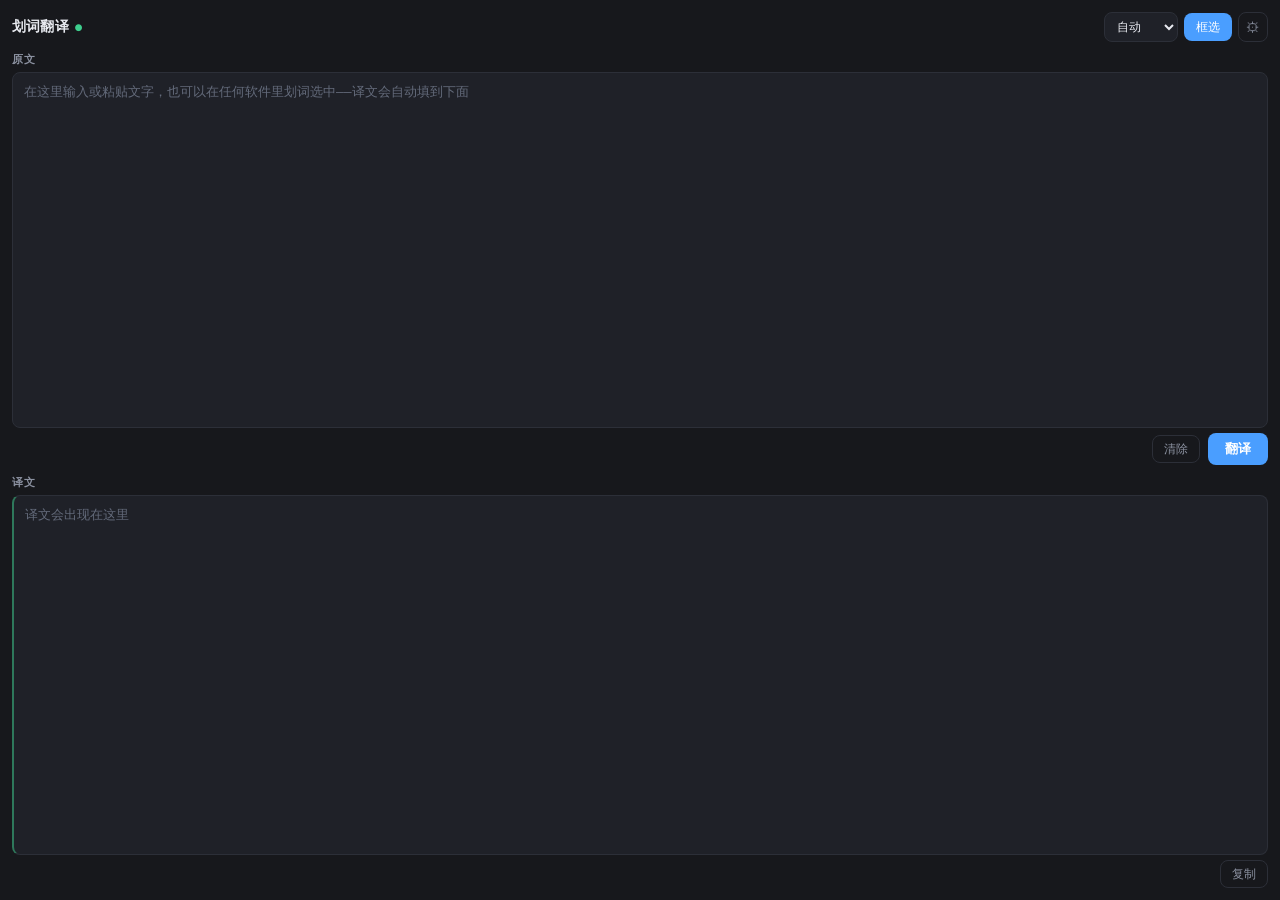
==== src/index.html @ 3b6addf6 "feat: 框选截图翻译支持 Ctrl+Alt+S；修正界面里的旧快捷键文案" ====
<!doctype html>
<html lang="zh-CN">
  <head>
    <meta charset="UTF-8" />
    <link rel="stylesheet" href="styles.css" />
    <meta name="viewport" content="width=device-width, initial-scale=1.0" />
    <title>即时翻译</title>
    <script type="module" src="/main.js" defer></script>
  </head>
  <body>
    <main class="app">
      <header class="header">
        <h1 class="title">划词翻译 <span class="dot">●</span></h1>
        <div class="hdr-actions">
          <select id="direction" class="select" title="翻译方向">
            <option value="auto" selected>自动</option>
            <option value="zh-CN">英译中</option>
            <option value="en">中译英</option>
          </select>
          <button id="box-btn" class="btn small" title="框选屏幕文字翻译">框选</button>
          <button id="settings-btn" class="icon-btn" title="设置">⚙</button>
        </div>
      </header>

      <!-- 主界面 -->
      <div id="main-view" class="main-view">
        <section class="panel">
          <label class="label">原文 <span id="src-lang" class="muted"></span></label>
          <textarea id="source" class="area" placeholder="在这里输入或粘贴文字，也可以在任何软件里划词选中——译文会自动填到下面"></textarea>
          <!-- 操作按钮紧贴各自的框：输入完就地翻译，出结果就地复制 -->
          <div class="action-row">
            <button id="clear-btn" class="btn small ghost" title="清空">清除</button>
            <button id="translate-btn" class="btn">翻译</button>
          </div>
        </section>

        <section class="panel">
          <label class="label">译文</label>
          <textarea id="result" class="area result" readonly placeholder="译文会出现在这里"></textarea>
          <div class="action-row">
            <button id="copy-result" class="btn small ghost" title="复制译文">复制</button>
          </div>
        </section>

        <p id="status" class="status"></p>
      </div>

      <!-- 设置界面 -->
      <div id="settings" class="settings" hidden>
        <div class="settings-head">
          <button id="back-btn" class="icon-btn" title="返回主界面">←</button>
          <h2 class="settings-title">设置</h2>
        </div>

        <section class="setting-row">
          <label class="label">外观</label>
          <div class="manual">
            <button id="theme-auto" class="btn small ghost toggle">跟随系统</button>
            <button id="theme-dark" class="btn small ghost toggle">深色</button>
            <button id="theme-light" class="btn small ghost toggle">浅色</button>
          </div>
          <p class="hint">浅色主题更适合白天和明亮环境；「跟随系统」会随 Windows 的深浅色设置自动切换。</p>
        </section>

        <section class="setting-row">
          <label class="label">翻译引擎</label>
          <select id="engine" class="select big"></select>
          <p class="hint">免费引擎可随时切换；付费引擎（如 DeepL、智谱）后续版本开放。</p>
        </section>

        <section class="setting-row">
          <label class="label">本地模型（推荐）</label>
          <div class="manual">
            <input id="local-url" type="text" class="input" placeholder="http://127.0.0.1:11434" />
            <input id="local-model" type="text" class="input" placeholder="qwen3:1.7b" />
          </div>
          <div class="manual">
            <button id="local-save" class="btn small">保存</button>
            <button id="local-probe" class="btn small ghost">测试连接</button>
          </div>
          <div class="manual">
            <select id="local-model-pick" class="select big">
              <option value="">（点「测试连接」拉取已下载的模型列表）</option>
            </select>
            <button id="local-model-use" class="btn small">用这个模型</button>
          </div>
          <p id="local-status" class="hint">左边填服务地址，右边填模型名。默认对接 Ollama：先装 Ollama，再 <code>ollama pull qwen3:1.7b</code>，然后点「测试连接」。也可填 llama.cpp / LM Studio 的地址。</p>
        </section>

        <section class="setting-row">
          <label class="label">云端模型（DeepSeek · 零配置）</label>
          <div class="manual">
            <input id="cloud-key" type="password" class="input" placeholder="sk-…（在 platform.deepseek.com 申请）" />
          </div>
          <div class="manual">
            <input id="cloud-model" type="text" class="input" placeholder="deepseek-chat" />
            <button id="cloud-save" class="btn small">保存</button>
            <button id="cloud-test" class="btn small ghost">测试</button>
          </div>
          <p id="cloud-status" class="hint">
            不想装 Ollama、又要比免费引擎好的翻译质量时选它。<strong>按量计费</strong>：一次短句翻译不到一分钱，注册还松免费额度。
            填好 key 后，到上面「翻译引擎」里切换成 <code>DeepSeek 云端</code> 即可。
          </p>
        </section>

        <section class="setting-row">
          <label class="label">划词翻译（任意软件）</label>
          <p class="hint">
            <strong>双击选中一个词、或拖拽选中一段，译文立刻弹出；鼠标移开选区弹窗自动消失，移回去又能再翻一次。</strong><br />
            靠全局鼠标钩子实现，不依赖目标软件的无障碍接口，浏览器 / VSCode / QQ / PDF 阅读器都能用。<br />
            如果抓不到，可以：① 选中后按 <strong>Ctrl + Alt + .</strong>；② 用「框选」按钮走 OCR。
          </p>
          <div class="manual">
            <button id="hover-toggle" class="btn small toggle">触发方式：选中即翻译（推荐）</button>
          </div>
          <p class="hint">如果觉得"选中就弹"太打扰，点上面的按钮切换成「鼠标移回选区才翻译」。</p>
        </section>

        <section class="setting-row">
          <label class="label">翻译开关</label>
          <div class="manual">
            <button id="enabled-toggle" class="btn small toggle">划词翻译：已开启</button>
            <button id="cn-toggle" class="btn small ghost toggle">中文也翻译：已关闭</button>
            <button id="auto-toggle" class="btn small ghost toggle">选中自动弹窗：已开启</button>
          </div>
          <p class="hint">
            关掉「划词翻译」后，<strong>选中任何文字都不会弹窗</strong>（主窗口里手动点「翻译」仍然可用）。<br />
            「中文也翻译」<strong>默认关闭</strong>：只翻译英文，选中中文时不会弹窗——避免点中中文段落就被翻译。<br />
            需要临时单次翻译时，按快捷键 <code>Ctrl + Alt + .</code>（可改）。
          </p>
        </section>

        <section class="setting-row">
          <label class="label">复制即译</label>
          <div class="manual">
            <button id="copy-toggle" class="btn small toggle">复制即译：已关闭</button>
          </div>
          <p class="hint">
            <strong>默认关闭</strong>——复制东西时突然跳出一个翻译窗会很打扰（尤其是复制密码、命令、代码时）。<br />
            打开后，任何地方 Ctrl+C 都会自动翻译剪贴板内容。需要临时静音时用下面的「暂停监听」。
          </p>
        </section>

        <section class="setting-row">
          <label class="label">监听与缓存</label>
          <div class="manual">
            <button id="monitor-toggle" class="btn small toggle">暂停监听</button>
            <button id="cache-clear" class="btn small ghost">清空翻译缓存</button>
          </div>
          <p id="cache-status" class="hint">本地缓存 0 条。</p>
        </section>

        <section class="setting-row">
          <label class="label">MyMemory 邮箱（免费提额 key）</label>
          <div class="manual">
            <input id="mm-email" type="email" class="input" placeholder="注册 MyMemory 时的邮箱" />
            <button id="mm-email-save" class="btn small">保存</button>
          </div>
          <p class="hint">填了邮箱，MyMemory 免费额度从每天几千字涨到 5 万+。用任意邮箱在 mymemory.translated.net 注册即可。</p>
        </section>

        <section class="setting-row">
          <label class="label">翻译热键（选中后弹译文）</label>
          <div class="manual">
            <input id="hotkey" type="text" class="input" placeholder="点击后直接按组合键" />
            <button id="hotkey-save" class="btn small">保存</button>
          </div>
          <p class="hint">
            点击输入框 → 直接按组合键自动填入；与其它软件冲突则换一个。<strong>当前默认：Ctrl + Alt + .</strong><br />
            另外三个固定热键：<code>Ctrl + Alt + Z</code> 切换划词开关，<code>Ctrl + Alt + ,</code> 切换「选中自动弹窗」，<code>Ctrl + Alt + S</code> 框选截图翻译。
          </p>
          <p id="hotkey-status" class="hint"></p>
        </section>

        <section class="setting-row">
          <label class="label">弹出主界面热键</label>
          <div class="manual">
            <input id="window-hotkey" type="text" class="input" placeholder="点击后直接按组合键" />
            <button id="window-hotkey-save" class="btn small">保存</button>
          </div>
          <p class="hint">按此组合随时唤出主窗口。<strong>当前默认：Alt + Enter</strong></p>
        </section>

      </div>
    </main>
  </body>
</html>
---- src/styles.css ----
/* ============================================================
   设计约定（改样式前先读这段）
   ------------------------------------------------------------
   1. 尺寸只有三档：控件高 30 / 行距 8 / 区块间距 14
   2. 颜色只有四种角色：底色、卡片色、描边、主色
      任何"新颜色"都应该由这四个派生，不要引入第五种
   3. 层级靠"亮度差 + 字号 + 字重"，不靠边框和阴影堆叠
   4. 圆角统一 8px（胶囊 999px），不要出现 6/7/9 这种零散值
   ============================================================ */

:root {
  /* 底色系统：越靠上层越亮 */
  --bg: #17181c;
  --panel: #1f2128;
  --panel-2: #262932;
  --border: #2c2f38;
  --border-strong: #3a3e4a;

  /* 文字三级 */
  --text: #e8eaf0;
  --muted: #8b91a0;
  --dim: #636a7a;

  /* 主色只用在一个地方：当前可操作要素 */
  --accent: #4a9eff;
  --accent-weak: rgba(74, 158, 255, 0.14);
  --ok: #3ecf8e;

  --radius: 8px;
  --radius-pill: 999px;

  /* 统一过渡，避免各处 ease 不一致导致"闪" */
  --t: 0.16s cubic-bezier(0.22, 0.61, 0.36, 1);
}

* {
  box-sizing: border-box;
}

/* hidden 属性必须永远生效：.settings{display:flex} 会覆盖它，
   少了这条设置页会和主界面同时显示（踩过一次） */
[hidden] {
  display: none !important;
}

body {
  margin: 0;
  font-family: system-ui, "Segoe UI", "Microsoft YaHei UI", "Microsoft YaHei", sans-serif;
  background: var(--bg);
  color: var(--text);
  font-size: 13px;
  -webkit-font-smoothing: antialiased;
}

::selection {
  background: var(--accent-weak);
}

.app {
  display: flex;
  flex-direction: column;
  gap: 10px;
  padding: 12px;
  height: 100vh;
}

/* ---------------- 顶部 ---------------- */

.header {
  display: flex;
  align-items: center;
  justify-content: space-between;
  gap: 10px;
}

.title {
  font-size: 14px;
  font-weight: 700;
  margin: 0;
  letter-spacing: 0.2px;
  display: flex;
  align-items: center;
  gap: 6px;
  white-space: nowrap;
}

/* 标题后的小圆点 = 运行状态。默认灰，就绪时绿 */
.dot {
  color: var(--ok);
  font-size: 9px;
  line-height: 1;
  transition: color var(--t);
}

.hdr-actions {
  display: flex;
  align-items: center;
  gap: 6px;
}

/* ---------------- 主视图 ---------------- */

.main-view {
  display: flex;
  flex-direction: column;
  gap: 10px;
  flex: 1;
  min-height: 0;
}

.main-view[hidden] {
  display: none;
}

/* 两块编辑区：撑满剩余高度，不留空白 */
.panel {
  display: flex;
  flex-direction: column;
  gap: 5px;
  flex: 1;
  min-height: 0;
}

.label-row {
  display: flex;
  align-items: center;
  justify-content: space-between;
  gap: 8px;
}

.label {
  font-size: 11px;
  font-weight: 600;
  color: var(--muted);
  letter-spacing: 0.6px;
  text-transform: uppercase;
}

.muted {
  color: var(--muted);
  font-weight: 400;
  text-transform: none;
  letter-spacing: 0;
}

/* 输入/输出区：同一种"卡片"，靠底色差和网页区分，不靠粗边框 */
.area {
  width: 100%;
  flex: 1;
  min-height: 0;
  background: var(--panel);
  color: var(--text);
  border: 1px solid var(--border);
  border-radius: var(--radius);
  padding: 9px 11px;
  font-size: 13px;
  font-family: "Cascadia Code", Consolas, "Microsoft YaHei UI", monospace;
  resize: none;
  line-height: 1.6;
  transition: border-color var(--t), background var(--t);
}

.area::placeholder {
  color: var(--dim);
}

.area:focus {
  outline: none;
  border-color: var(--accent);
  background: var(--panel-2);
}

/* 译文区：左侧一条 2px 主色线，暗示"这是结果" */
.result {
  border-left: 2px solid rgba(62, 207, 142, 0.5);
}

/* ---------------- 状态行 ---------------- */

.status {
  font-size: 12px;
  color: var(--muted);
  margin: 0;
  min-height: 17px;
  display: flex;
  align-items: center;
  gap: 6px;
  line-height: 1.4;
}

/* 状态点：空闲灰点，工作中变主色并轻微呼吸 */
.status::before {
  content: "";
  width: 6px;
  height: 6px;
  border-radius: 50%;
  background: var(--dim);
  flex: 0 0 auto;
  transition: background var(--t);
}

.status:empty {
  display: none;
}

.status.busy {
  color: var(--accent);
}

.status.busy::before {
  background: var(--accent);
  animation: pulse 1.1s ease-in-out infinite;
}

@keyframes pulse {
  0%, 100% { opacity: 1; }
  50% { opacity: 0.35; }
}

/* ---------------- 输入行 ---------------- */

.manual {
  display: flex;
  gap: 8px;
  align-items: center;
}

.input {
  flex: 1;
  min-width: 0;
  background: var(--panel);
  color: var(--text);
  border: 1px solid var(--border);
  border-radius: var(--radius);
  padding: 0 11px;
  height: 32px;
  font-size: 13px;
  transition: border-color var(--t), background var(--t);
}

.input::placeholder {
  color: var(--dim);
}

.input:focus {
  outline: none;
  border-color: var(--accent);
  background: var(--panel-2);
}

/* ---------------- 按钮 ---------------- */

.btn {
  height: 32px;
  padding: 0 16px;
  background: var(--accent);
  color: #fff;
  border: 1px solid transparent;
  border-radius: var(--radius);
  font-size: 13px;
  font-weight: 600;
  font-family: inherit;
  cursor: pointer;
  white-space: nowrap;
  transition: background var(--t), border-color var(--t), color var(--t), transform var(--t);
}

.btn:hover {
  filter: brightness(1.08);
}

.btn:active {
  transform: scale(0.98);
}

.btn.small {
  height: 28px;
  padding: 0 11px;
  font-size: 12px;
  font-weight: 500;
}

/* 次要按钮：和背景同一层，靠描边区分 */
.btn.ghost {
  background: transparent;
  color: var(--muted);
  border-color: var(--border);
  font-weight: 500;
}

.btn.ghost:hover {
  color: var(--text);
  border-color: var(--border-strong);
  filter: none;
}

/* 开关类按钮：左侧小圆点表示状态（JS 加 .on） */
.btn.toggle {
  display: inline-flex;
  align-items: center;
  gap: 7px;
}

.btn.toggle::before {
  content: "";
  width: 7px;
  height: 7px;
  border-radius: 50%;
  background: var(--dim);
  flex: 0 0 auto;
  transition: background var(--t), box-shadow var(--t);
}

.btn.toggle.on::before {
  background: var(--ok);
  box-shadow: 0 0 0 3px rgba(62, 207, 142, 0.15);
}

.btn.toggle.on {
  color: var(--text);
  border-color: rgba(62, 207, 142, 0.35);
}

.icon-btn {
  width: 30px;
  height: 30px;
  display: inline-flex;
  align-items: center;
  justify-content: center;
  background: transparent;
  color: var(--muted);
  border: 1px solid var(--border);
  border-radius: var(--radius);
  font-size: 14px;
  cursor: pointer;
  transition: color var(--t), border-color var(--t), transform var(--t);
}

.icon-btn:hover {
  color: var(--text);
  border-color: var(--border-strong);
  transform: rotate(30deg);
}

.btn.wide {
  width: 100%;
  height: 34px;
  margin-top: 14px;
}

/* ---------------- 下拉框 ---------------- */

.select {
  height: 30px;
  background: var(--panel);
  color: var(--text);
  border: 1px solid var(--border);
  border-radius: var(--radius);
  padding: 0 8px;
  font-size: 12px;
  font-family: inherit;
  cursor: pointer;
  transition: border-color var(--t);
}

.select:hover {
  border-color: var(--border-strong);
}

.select:focus {
  outline: none;
  border-color: var(--accent);
}

.select.big {
  height: 32px;
  width: 100%;
  font-size: 13px;
}

/* ---------------- 设置页 ---------------- */

.settings {
  display: flex;
  flex-direction: column;
  flex: 1;
  min-height: 0;
  overflow-y: auto;
  padding-right: 6px;
}

/* 设置页头部：左箭头 + 标题。
   吸顶（sticky）——设置页很长，滚到下面还能随手返回。 */
.settings-head {
  position: sticky;
  top: 0;
  z-index: 3;
  display: flex;
  align-items: center;
  gap: 8px;
  margin: 0;
  padding: 4px 0 6px;
  background: var(--bg);
}

.settings-head .icon-btn {
  border-color: transparent;
  font-size: 16px;
  line-height: 1;
}

.settings-head .icon-btn:hover {
  border-color: var(--border-strong);
  transform: none;
}

.settings-title {
  font-size: 15px;
  font-weight: 700;
  margin: 0;
  letter-spacing: 0.2px;
}

/* 每一块设置用分隔线切开，不画卡片——省空间且更清爽 */
.setting-row {
  display: flex;
  flex-direction: column;
  gap: 8px;
  padding: 13px 0;
  border-bottom: 1px solid var(--border);
}

.setting-row:last-child {
  border-bottom: none;
}

.hint {
  font-size: 12px;
  color: var(--muted);
  margin: 0;
  line-height: 1.55;
}

.hint strong {
  color: var(--text);
  font-weight: 600;
}

.hint code {
  font-family: "Cascadia Code", Consolas, monospace;
  font-size: 11px;
  background: var(--panel-2);
  border: 1px solid var(--border);
  border-radius: 4px;
  padding: 1px 5px;
  color: var(--text);
}

/* ---------------- 滚动条 ---------------- */

::-webkit-scrollbar {
  width: 8px;
}

::-webkit-scrollbar-track {
  background: transparent;
}

::-webkit-scrollbar-thumb {
  background: var(--border);
  border-radius: var(--radius-pill);
}

::-webkit-scrollbar-thumb:hover {
  background: var(--border-strong);
}

/* ============================================================
   浅色主题
   ------------------------------------------------------------
   只覆盖"颜色变量"，不动任何布局规则——所以切换主题不会让界面跳动。
   任何新组件只要用上面的变量，就自动获得两套配色。
   ============================================================ */

:root[data-theme="light"] {
  --bg: #f6f7f9;
  --panel: #ffffff;
  --panel-2: #eef1f5;
  --border: #dde2ea;
  --border-strong: #c4ccd8;

  --text: #1f2430;
  --muted: #626a78;
  --dim: #98a1ae;

  --accent: #2f7fe0;
  --accent-weak: rgba(47, 127, 224, 0.12);
  --ok: #1aa06a;
}

/* 注意：不要写成 .btn { color:#fff } —— 那会把 .btn.ghost 的文字也刷成白色，
   在浅色背景上直接看不见（踩过一次）。只需针对非 ghost 的主按钮。 */
:root[data-theme="light"] .btn:not(.ghost) {
  color: #fff;
}

/* 浅色下次要按钮给个白底，否则在浅灰背景上几乎看不见 */
:root[data-theme="light"] .btn.ghost {
  background: var(--panel);
  color: var(--muted);
}

/* 浅色下卡片本身是白的，需要一点极淡的投影才有层次 */
:root[data-theme="light"] .area,
:root[data-theme="light"] .input,
:root[data-theme="light"] .select {
  box-shadow: 0 1px 2px rgba(16, 24, 40, 0.04);
}

:root[data-theme="light"] .btn.ghost:hover {
  background: var(--panel-2);
  color: var(--text);
}

:root[data-theme="light"] .result {
  border-left-color: rgba(26, 160, 106, 0.55);
}

:root[data-theme="light"] ::selection {
  background: rgba(47, 127, 224, 0.18);
}
/* ---------------- 底部动作行（清除 / 翻译） ---------------- */

.action-row {
  display: flex;
  align-items: center;
  justify-content: flex-end;
  gap: 8px;
}
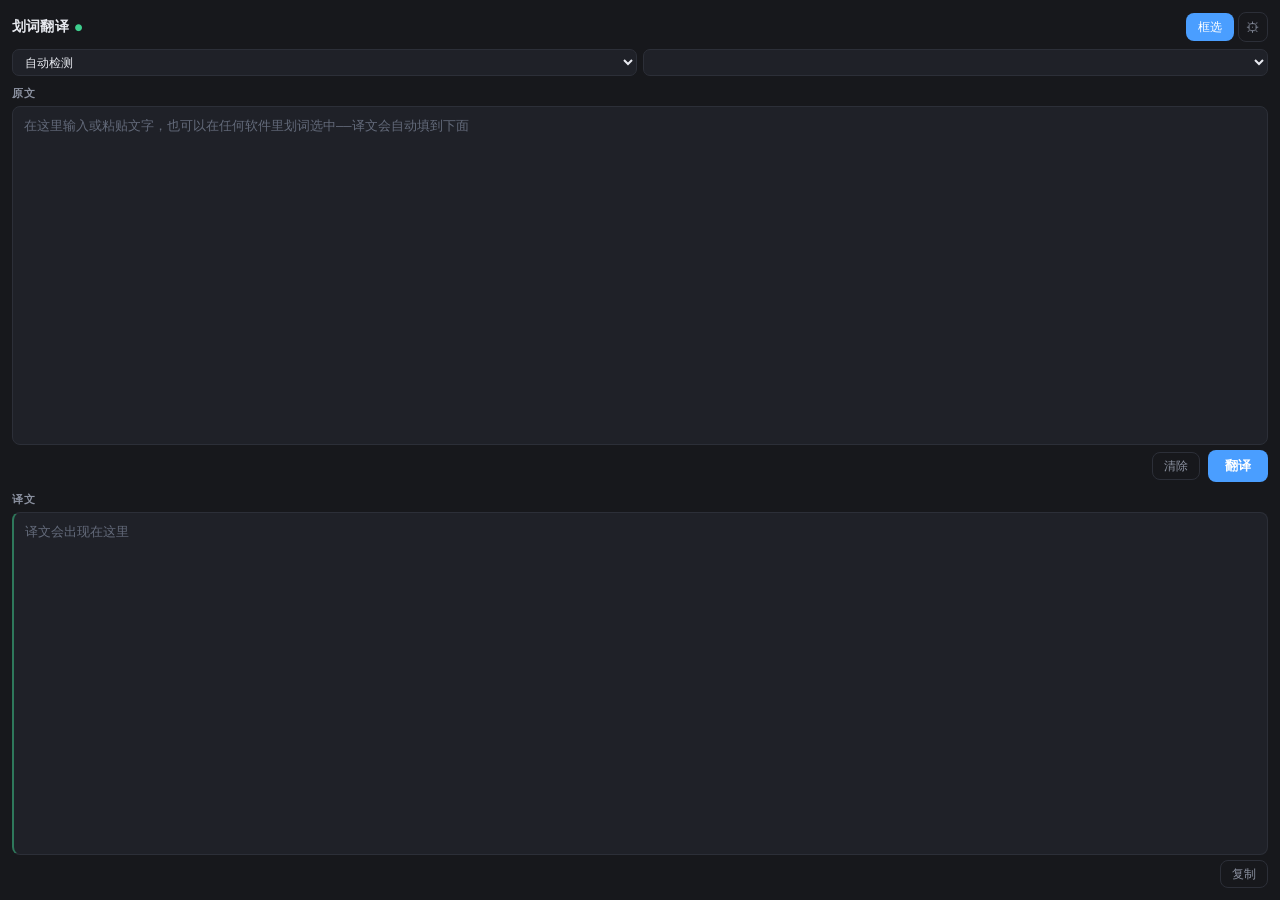
==== commit 2fb2a356: "feat: 首页新增翻译方向与翻译源下拉（两行顶栏）" ====
--- a/src/index.html
+++ b/src/index.html
@@ -10,15 +10,26 @@
   <body>
     <main class="app">
       <header class="header">
-        <h1 class="title">划词翻译 <span class="dot">●</span></h1>
-        <div class="hdr-actions">
-          <select id="direction" class="select" title="翻译方向">
-            <option value="auto" selected>自动</option>
-            <option value="zh-CN">英译中</option>
-            <option value="en">中译英</option>
+        <div class="hdr-top">
+          <h1 class="title">划词翻译 <span class="dot">●</span></h1>
+          <div class="hdr-actions">
+            <button id="box-btn" class="btn small" title="框选屏幕文字翻译">框选</button>
+            <button id="settings-btn" class="icon-btn" title="设置">⚙</button>
+          </div>
+        </div>
+        <div class="hdr-selects">
+          <select id="direction" class="select compact" title="翻译方向">
+            <option value="auto" selected>自动检测</option>
+            <option value="zh-CN">译成中文</option>
+            <option value="en">译成英文</option>
+            <option value="ja">译成日文</option>
+            <option value="ko">译成韩文</option>
+            <option value="ru">译成俄文</option>
+            <option value="fr">译成法文</option>
+            <option value="de">译成德文</option>
+            <option value="es">译成西班牙文</option>
           </select>
-          <button id="box-btn" class="btn small" title="框选屏幕文字翻译">框选</button>
-          <button id="settings-btn" class="icon-btn" title="设置">⚙</button>
+          <select id="engine-quick" class="select compact" title="翻译源"></select>
         </div>
       </header>
 
@@ -63,6 +74,42 @@
         </section>
 
         <section class="setting-row">
+          <label class="label">百度翻译（国内直连 · 最快）</label>
+          <div class="manual">
+            <input id="baidu-appid" type="text" class="input" placeholder="APPID" />
+            <input id="baidu-key" type="password" class="input" placeholder="密钥" />
+          </div>
+          <div class="manual">
+            <button id="baidu-save" class="btn small">保存</button>
+            <span class="hint" id="baidu-status">未配置</span>
+          </div>
+          <p class="hint">
+            到 <b>fanyi-api.baidu.com</b> 申请「通用文本翻译」，填入 APPID 与密钥。<br />
+            只存在本机设置里，不会写进程序或代码仓库。国内直连、约 0.2 秒/句。
+          </p>
+        </section>
+        <section class="setting-row">
+          <label class="label">目标语言</label>
+          <div class="manual">
+            <select id="target-lang" class="select">
+              <option value="auto">自动（按内容判断）</option>
+              <option value="zh-CN">中文（简体）</option>
+              <option value="zh-TW">中文（繁體）</option>
+              <option value="en">English</option>
+              <option value="ja">日本語</option>
+              <option value="ko">한국어</option>
+              <option value="ru">Русский</option>
+              <option value="fr">Français</option>
+              <option value="de">Deutsch</option>
+              <option value="es">Español</option>
+            </select>
+          </div>
+          <p class="hint">
+            「自动」：选中中文 → 译成英文，其它语言 → 译成中文。<br />
+            选定具体语言则固定译成该语言；同名语言之间会自动换向，避免「中译中」变成空白。
+          </p>
+        </section>
+        <section class="setting-row">
           <label class="label">翻译引擎</label>
           <select id="engine" class="select big"></select>
           <p class="hint">免费引擎可随时切换；付费引擎（如 DeepL、智谱）后续版本开放。</p>
@@ -108,7 +155,7 @@
           <p class="hint">
             <strong>双击选中一个词、或拖拽选中一段，译文立刻弹出；鼠标移开选区弹窗自动消失，移回去又能再翻一次。</strong><br />
             靠全局鼠标钩子实现，不依赖目标软件的无障碍接口，浏览器 / VSCode / QQ / PDF 阅读器都能用。<br />
-            如果抓不到，可以：① 选中后按 <strong>Ctrl + Alt + .</strong>；② 用「框选」按钮走 OCR。
+            如果抓不到，可以：① 选中后按 <strong>Ctrl + Alt + .</strong>；② 用「框选」按钮（或 Ctrl + Alt + S）走 OCR，译文会直接弹在框选处。
           </p>
           <div class="manual">
             <button id="hover-toggle" class="btn small toggle">触发方式：选中即翻译（推荐）</button>
@@ -145,6 +192,7 @@
           <label class="label">监听与缓存</label>
           <div class="manual">
             <button id="monitor-toggle" class="btn small toggle">暂停监听</button>
+            <button id="cache-toggle" class="btn small toggle">本地缓存：开启</button>
             <button id="cache-clear" class="btn small ghost">清空翻译缓存</button>
           </div>
           <p id="cache-status" class="hint">本地缓存 0 条。</p>
@@ -179,7 +227,18 @@
             <button id="window-hotkey-save" class="btn small">保存</button>
           </div>
           <p class="hint">按此组合随时唤出主窗口。<strong>当前默认：Alt + Enter</strong></p>
-        </section>
+        
+        <section class="setting-row">
+          <label class="label">关于</label>
+          <div class="manual">
+            <span class="pill on" id="version-pill">版本 —</span>
+            <button id="check-update" class="btn small ghost">检查更新</button>
+          </div>
+          <p class="hint">
+            最新版本发布在 <b>kaxfl.github.io/trans</b>（含安装包与更新说明）。<br />
+            点「检查更新」会用浏览器打开发布页，对比版本号决定要不要装新版。
+          </p>
+        </section></section>
 
       </div>
     </main>
--- a/src/styles.css
+++ b/src/styles.css
@@ -538,3 +538,76 @@
   gap: 8px;
 }
 
+
+/* ---------------- 顶栏紧凑下拉（方向 / 翻译源） ---------------- */
+
+/* 顶栏改两行：第一行标题+按钮，第二行两个下拉各占一半 */
+.header {
+  flex-direction: column;
+  align-items: stretch;
+  gap: 7px;
+}
+
+.hdr-top {
+  display: flex;
+  align-items: center;
+  justify-content: space-between;
+  gap: 8px;
+}
+
+/* 用 grid 而不是 flex：flex 下 select 的 width:100% 会把行撑成 200% */
+.hdr-selects {
+  display: grid;
+  grid-template-columns: minmax(0, 1fr) minmax(0, 1fr);
+  gap: 6px;
+  min-width: 0;
+}
+
+.hdr-selects > select {
+  width: 100%;
+  min-width: 0;
+}
+
+.select.compact {
+  height: 27px;
+  padding: 0 8px;
+  font-size: 12px;
+  border-radius: 7px;
+  max-width: none;
+}
+
+.hdr-actions {
+  gap: 4px;
+}
+/* ---------------- 宽度硬约束 ----------------
+   窗口只有 460px 宽，任何一处"最小内容宽度"超出都会把整页撑宽，
+   表现为右侧按钮被切掉。这里统一收口。 */
+html,
+body {
+  width: 100%;
+  max-width: 100%;
+  overflow-x: hidden;
+}
+
+.app {
+  width: 100%;
+  max-width: 100vw;
+  min-width: 0;
+  overflow-x: hidden;
+}
+
+.header,
+.hdr-top,
+.hdr-selects,
+.panel,
+.action-row,
+.main-view,
+#settings {
+  max-width: 100%;
+  min-width: 0;
+}
+
+.hdr-selects > select,
+.select {
+  min-width: 0;
+}
